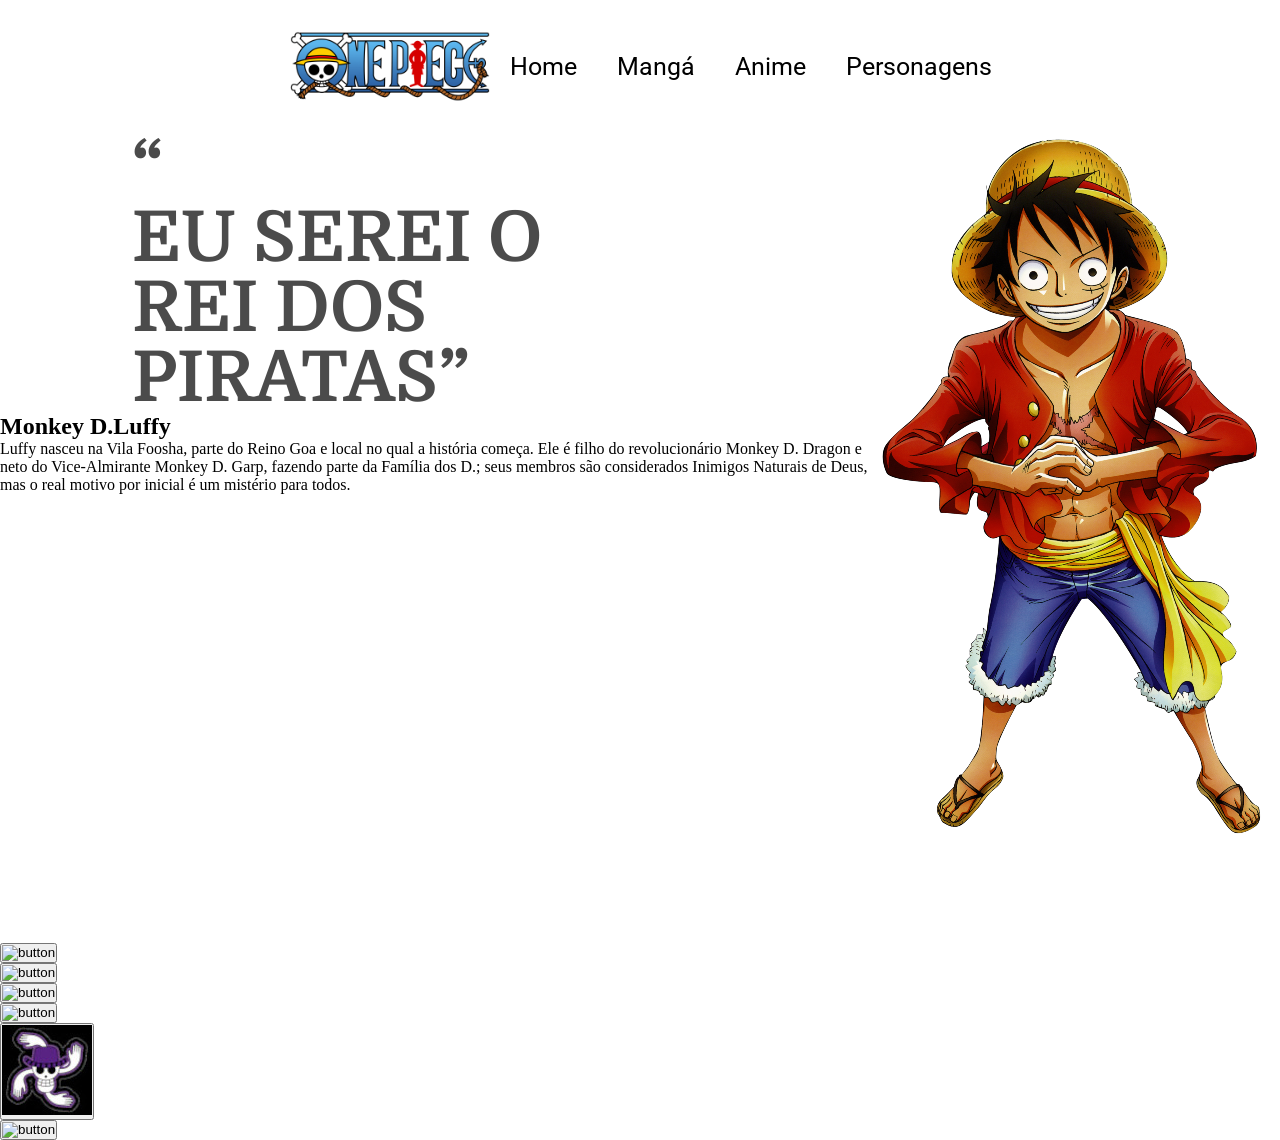
==== assets/index.html @ 09d7733c "background colocado" ====
<!DOCTYPE html>
<html lang="pt-br">
<head>
    <meta charset="UTF-8">
    <meta name="viewport" content="width=device-width, initial-scale=1.0">
    <!--Font Roboto do google-->
    <link rel="preconnect" href="https://fonts.googleapis.com">
    <link rel="preconnect" href="https://fonts.gstatic.com" crossorigin>
    <link href="https://fonts.googleapis.com/css2?family=Roboto:ital,wght@0,100;0,300;0,400;0,500;0,700;0,900;1,100;1,300;1,400;1,500;1,700;1,900&display=swap" rel="stylesheet">
    <!-- End Font Roboto do google-->

    <!--Font Roboto Slab do google-->
    <link rel="preconnect" href="https://fonts.googleapis.com">
    <link rel="preconnect" href="https://fonts.gstatic.com" crossorigin>
    <link href="https://fonts.googleapis.com/css2?family=Roboto+Slab:wght@100..900&display=swap" rel="stylesheet">
    <!--End Font Roboto Slab do google-->

    <!--Font Domine-->
    <link rel="preconnect" href="https://fonts.googleapis.com">
    <link rel="preconnect" href="https://fonts.gstatic.com" crossorigin>
    <link href="https://fonts.googleapis.com/css2?family=Domine:wght@400..700&display=swap" rel="stylesheet">
    <!--End Font Domine-->
    
    <!--Font Lilita One do google-->
    <link rel="preconnect" href="https://fonts.googleapis.com">
    <link rel="preconnect" href="https://fonts.gstatic.com" crossorigin>
    <link href="https://fonts.googleapis.com/css2?family=Lilita+One&display=swap" rel="stylesheet">
    <!--End Font Lilita One do google-->
    <title>One Piece</title>
    <link rel="stylesheet" href="css/style.css">
</head>
<body>
    <div class="website-body">
        <div class="background-video">
            <video src="video-e-audio/One Piece - Luffy Clips For Edits (4k).mp4" autoplay loop muted></video>
        </div>
        <!--Header-->
        <header>
            <img src="img/one-piece-logo.png" class="logo" alt="Logo One Piece">
            <nav>
                <ul>
                    <li><a href="#">Home</a></li>
                    <li><a href="#">Mangá</a></li>
                    <li><a href="#">Anime</a></li>
                    <li><a href="#">Personagens</a></li>
                </ul>
            </nav>
        </header>
        <!--End Header-->
        <!--Main-->
        <main>
            <section>
                <article>
                    <h2 class="text-sonho">“<br>EU SEREI O <br>REI DOS <br>PIRATAS”</h2>
                    <h2><span>Monkey D.</span>Luffy</h2>
                    <p>Luffy nasceu na Vila Foosha, parte do Reino Goa e local no qual a história começa. Ele é filho do revolucionário Monkey D. Dragon e neto do Vice-Almirante Monkey D. Garp, fazendo parte da Família dos D.; seus membros são considerados Inimigos Naturais de Deus, mas o real motivo por inicial é um mistério para todos.</p>
                </article>
                <figcaption>
                    <img src="img/Luffy.png" alt="">
                </figcaption>
            </section>
        </main>
        <!--End Main-->
        <!--Footer-->
        <footer>
            <ul class="botoes">
                <li>
                    <button class="botao"><img src="img/tripulacao-luffy.png" alt="button"></button>
                </li>
                <li>
                    <button class="botao"><img src="img/tripulacao-zoro.png" alt="button"></button>
                </li>
                <li>
                    <button class="botao"><img src="img/tripulacao-sanji.png" alt="button"></button>
                </li>
                <li>
                    <button class="botao"><img src="img/tripulacao-nami.png" alt="button"></button>
                </li>
                <li>
                    <button class="botao"><img src="img/tripulacao-robin.jpg" alt="button"></button>
                </li>
                <li>
                    <button class="botao"><img src="img/tripulacao-chopper.png" alt="button"></button>
                </li>
            </ul>
        </footer>
        <!--End Footer-->
    </div>
</body>
</html>
---- assets/css/style.css ----
@charset "UTF-8";

:root {
    --font-frase:  font-family: "Roboto Slab", serif; 

    --font-nome1: "Domine", serif;
    --font-nome2: "Lilita One", sans-serif;

}

* {
    padding: 0px;
    margin: 0px;
    box-sizing: border-box;
}

body {
    width: 100%;
    min-height: 100vh;
}
/* Video de fundo */
.website-body {
    width: 100%;
    height: 100vh;
    position: relative;
}

.background-video {
    width: 100%;
    height: 100%;
    position: absolute;
    z-index: 0;
}

.background-video video{
    width: 100%;
    height: 100%;
    object-fit: cover;
    object-position: center;
}
/*Fim do Video de fundo */

/* Cabeçalho da pagina */ 
header {
    display: flex;
    flex-flow: row nowrap;
    justify-content: space-between;
    align-items: center;
    margin: 10px auto; 
    width: 700px;
    position: relative;
    z-index: 1;
}

.logo {
    width: 200px;
}

header nav ul {
    display: flex;
    align-items: center;
}

nav ul li {
    list-style: none;
    padding: 20px;
    font-size: 25px;
}

nav ul li a {
    text-decoration: none;
    color: black;
    font-family: "Roboto", sans-serif;
}

nav ul li a:hover {
    color: #808080;
    border-bottom: 1px solid black;
    transition: all 0.5s;
}
/* Fim do Cabeçalho da pagina */ 

/* Começo do main */

main {
    width: 100%;
    height: 90vh;
    position: relative;
    z-index: 1;
}

section {
    display: flex;
    flex-flow: row nowrap;
    justify-content: space-between;
    align-items: flex-start;
}

article .text-sonho {
    font-family: var(--font-nome1);
    font-weight: bold;
    line-height: 70px;
    font-size: 70px;
    padding-left: 15%;
    opacity: 0.7;
}

footer {
    position: relative;
    z-index: 1;
}
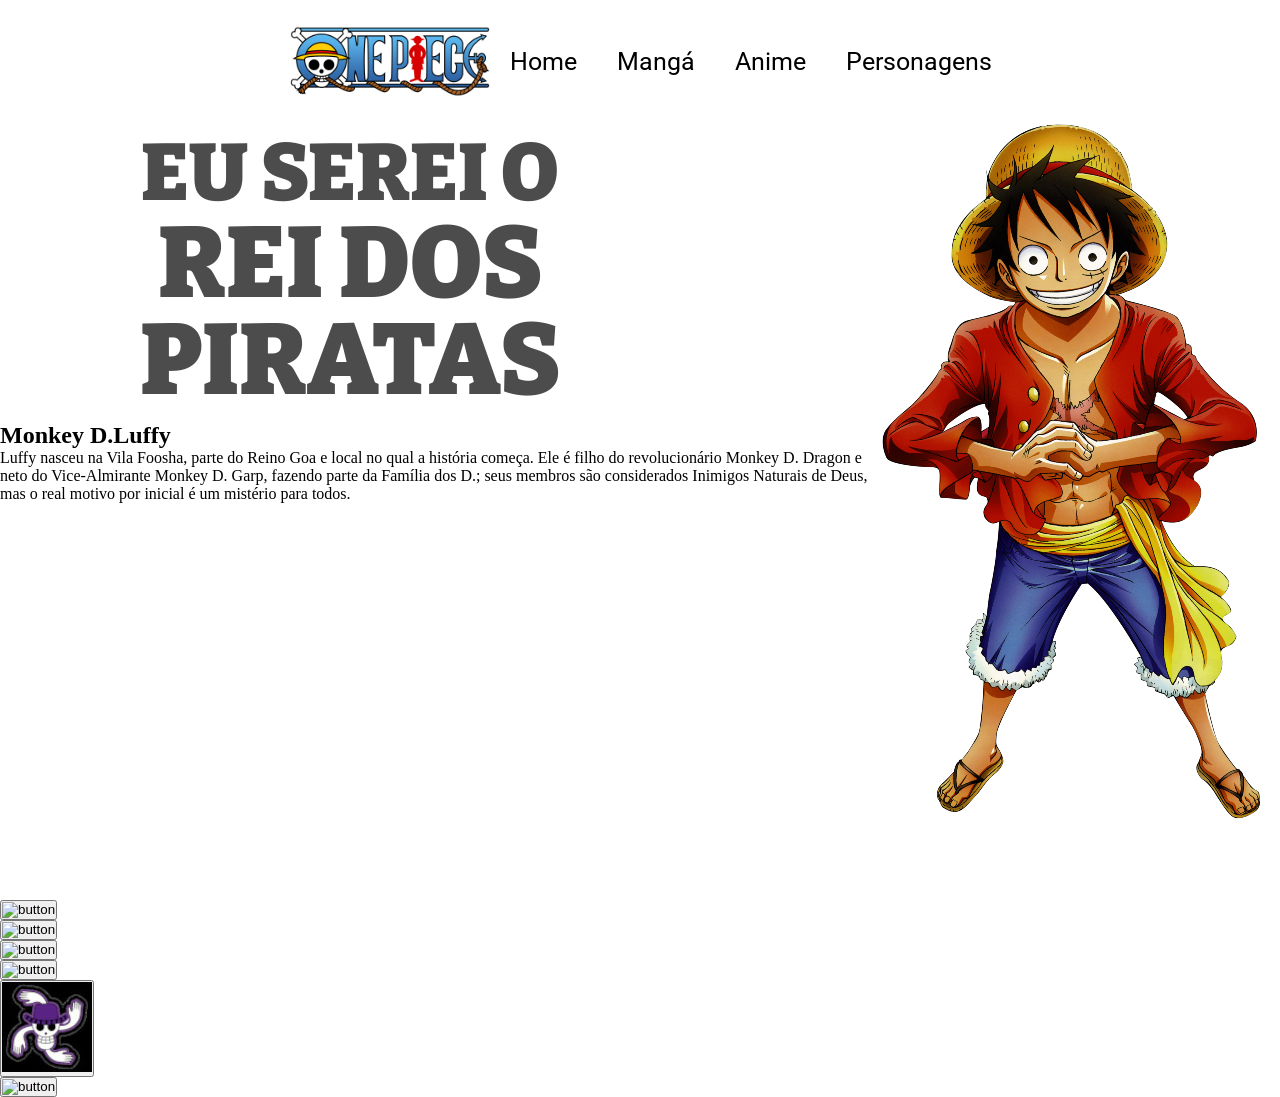
==== commit d555df31: "background e font arrumadas" ====
--- a/assets/index.html
+++ b/assets/index.html
@@ -18,7 +18,7 @@
     <!--Font Domine-->
     <link rel="preconnect" href="https://fonts.googleapis.com">
     <link rel="preconnect" href="https://fonts.gstatic.com" crossorigin>
-    <link href="https://fonts.googleapis.com/css2?family=Domine:wght@400..700&display=swap" rel="stylesheet">
+    <link href="https://fonts.googleapis.com/css2?family=Bitter:ital,wght@0,100..900;1,100..900&display=swap" rel="stylesheet">
     <!--End Font Domine-->
     
     <!--Font Lilita One do google-->
@@ -51,7 +51,7 @@
         <main>
             <section>
                 <article>
-                    <h2 class="text-sonho">“<br>EU SEREI O <br>REI DOS <br>PIRATAS”</h2>
+                    <h2 class="text-sonho">EU SEREI O <span class="estilo-text-sonho">REI DOS PIRATAS</h2>
                     <h2><span>Monkey D.</span>Luffy</h2>
                     <p>Luffy nasceu na Vila Foosha, parte do Reino Goa e local no qual a história começa. Ele é filho do revolucionário Monkey D. Dragon e neto do Vice-Almirante Monkey D. Garp, fazendo parte da Família dos D.; seus membros são considerados Inimigos Naturais de Deus, mas o real motivo por inicial é um mistério para todos.</p>
                 </article>
@@ -61,30 +61,31 @@
             </section>
         </main>
         <!--End Main-->
-        <!--Footer-->
-        <footer>
-            <ul class="botoes">
-                <li>
-                    <button class="botao"><img src="img/tripulacao-luffy.png" alt="button"></button>
-                </li>
-                <li>
-                    <button class="botao"><img src="img/tripulacao-zoro.png" alt="button"></button>
-                </li>
-                <li>
-                    <button class="botao"><img src="img/tripulacao-sanji.png" alt="button"></button>
-                </li>
-                <li>
-                    <button class="botao"><img src="img/tripulacao-nami.png" alt="button"></button>
-                </li>
-                <li>
-                    <button class="botao"><img src="img/tripulacao-robin.jpg" alt="button"></button>
-                </li>
-                <li>
-                    <button class="botao"><img src="img/tripulacao-chopper.png" alt="button"></button>
-                </li>
-            </ul>
-        </footer>
-        <!--End Footer-->
     </div>
+
+       <!--Footer-->
+       <footer>
+        <ul class="botoes">
+            <li>
+                <button class="botao"><img src="img/tripulacao-luffy.png" alt="button"></button>
+            </li>
+            <li>
+                <button class="botao"><img src="img/tripulacao-zoro.png" alt="button"></button>
+            </li>
+            <li>
+                <button class="botao"><img src="img/tripulacao-sanji.png" alt="button"></button>
+            </li>
+            <li>
+                <button class="botao"><img src="img/tripulacao-nami.png" alt="button"></button>
+            </li>
+            <li>
+                <button class="botao"><img src="img/tripulacao-robin.jpg" alt="button"></button>
+            </li>
+            <li>
+                <button class="botao"><img src="img/tripulacao-chopper.png" alt="button"></button>
+            </li>
+        </ul>
+    </footer>
+    <!--End Footer-->
 </body>
 </html>
--- a/assets/css/style.css
+++ b/assets/css/style.css
@@ -3,7 +3,7 @@
 :root {
     --font-frase:  font-family: "Roboto Slab", serif; 
 
-    --font-nome1: "Domine", serif;
+    --font-nome1: "Bitter", serif;
     --font-nome2: "Lilita One", sans-serif;
 
 }
@@ -28,8 +28,10 @@
 .background-video {
     width: 100%;
     height: 100%;
-    position: absolute;
+    position: fixed;
     z-index: 0;
+    background: url('/assets/img/personagem-monkey-d-luffy.png') no-repeat center center;
+    background-size: cover;
 }
 
 .background-video video{
@@ -46,7 +48,8 @@
     flex-flow: row nowrap;
     justify-content: space-between;
     align-items: center;
-    margin: 10px auto; 
+    padding-top: 5px;
+    margin: 0px auto; 
     width: 700px;
     position: relative;
     z-index: 1;
@@ -84,7 +87,7 @@
 
 main {
     width: 100%;
-    height: 90vh;
+    height: 100%;
     position: relative;
     z-index: 1;
 }
@@ -97,12 +100,21 @@
 }
 
 article .text-sonho {
+    width: 500px;
+    position: relative;
+    left: 100px;
+
+    padding: 10px;
     font-family: var(--font-nome1);
-    font-weight: bold;
-    line-height: 70px;
-    font-size: 70px;
-    padding-left: 15%;
-    opacity: 0.7;
+    font-weight: 900;
+    line-height: 90px;
+    font-size: 80px;
+    text-align: center;
+   opacity: 0.7;
+}
+
+.estilo-text-sonho {
+    font-size: 100px;
 }
 
 footer {
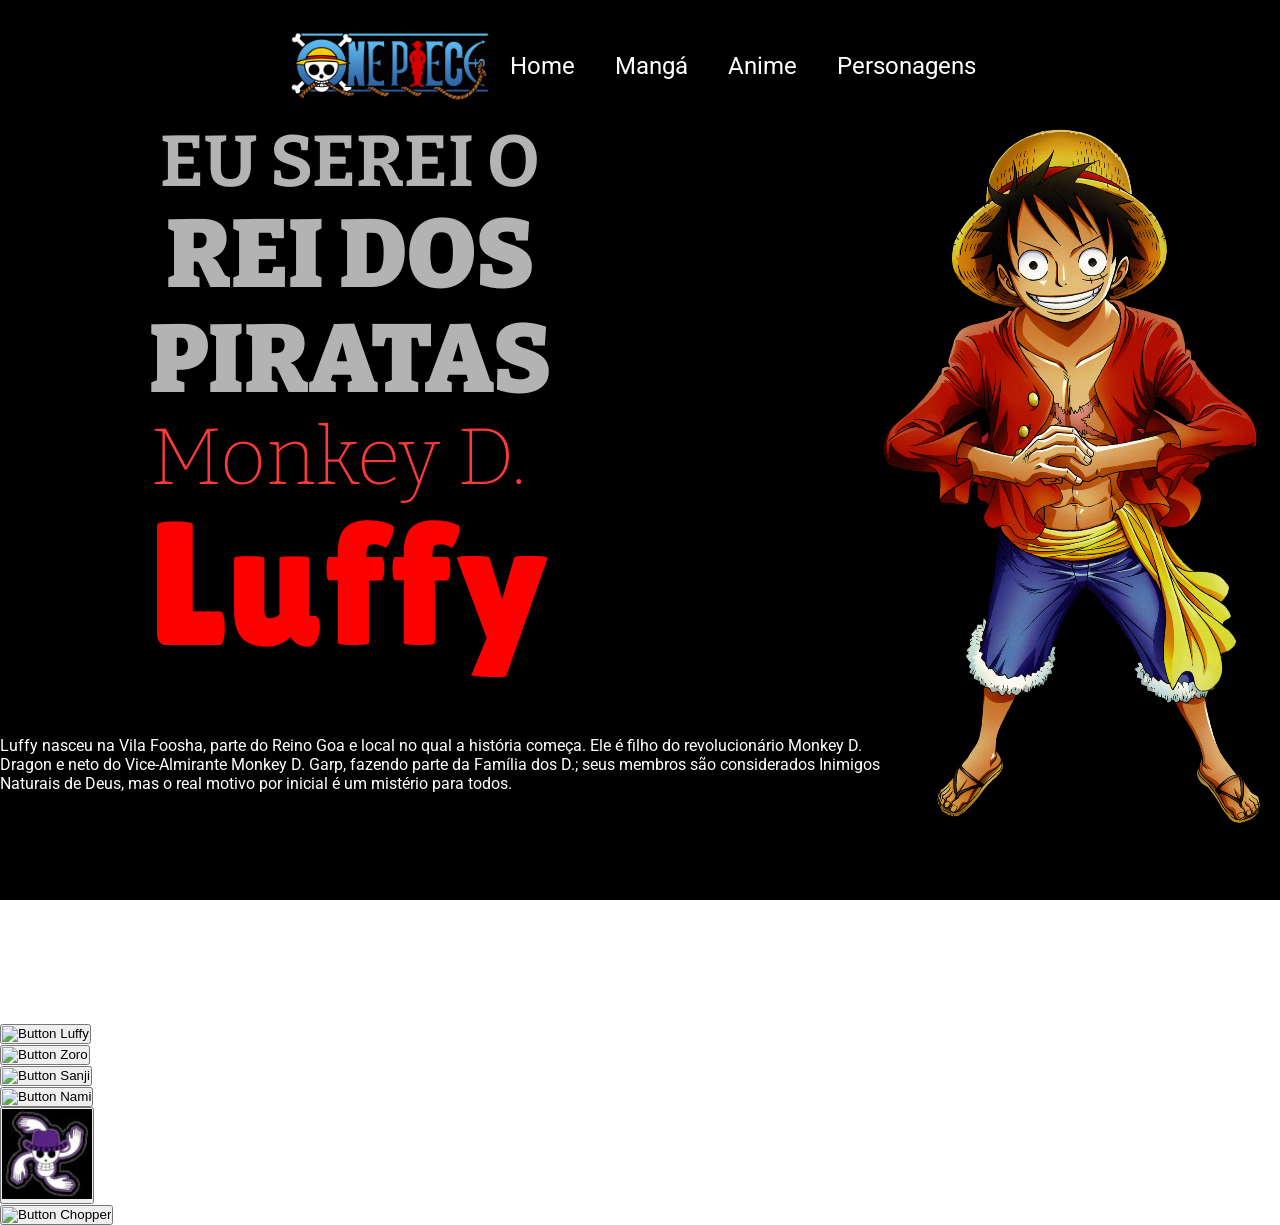
==== commit 7565a12c: "background trocado e letras terminadas" ====
--- a/assets/index.html
+++ b/assets/index.html
@@ -3,38 +3,22 @@
 <head>
     <meta charset="UTF-8">
     <meta name="viewport" content="width=device-width, initial-scale=1.0">
-    <!--Font Roboto do google-->
+    <title>One Piece</title>
+    
+    <!-- Fontes do Google em uma única chamada -->
     <link rel="preconnect" href="https://fonts.googleapis.com">
     <link rel="preconnect" href="https://fonts.gstatic.com" crossorigin>
-    <link href="https://fonts.googleapis.com/css2?family=Roboto:ital,wght@0,100;0,300;0,400;0,500;0,700;0,900;1,100;1,300;1,400;1,500;1,700;1,900&display=swap" rel="stylesheet">
-    <!-- End Font Roboto do google-->
-
-    <!--Font Roboto Slab do google-->
-    <link rel="preconnect" href="https://fonts.googleapis.com">
-    <link rel="preconnect" href="https://fonts.gstatic.com" crossorigin>
-    <link href="https://fonts.googleapis.com/css2?family=Roboto+Slab:wght@100..900&display=swap" rel="stylesheet">
-    <!--End Font Roboto Slab do google-->
-
-    <!--Font Domine-->
-    <link rel="preconnect" href="https://fonts.googleapis.com">
-    <link rel="preconnect" href="https://fonts.gstatic.com" crossorigin>
-    <link href="https://fonts.googleapis.com/css2?family=Bitter:ital,wght@0,100..900;1,100..900&display=swap" rel="stylesheet">
-    <!--End Font Domine-->
+    <link href="https://fonts.googleapis.com/css2?family=Roboto:wght@100;300;400;500;700;900&family=Roboto+Slab:wght@100;200;300;400;500;600;700;800;900&family=Bitter:wght@100;200;300;400;500;600;700;800;900&family=Lilita+One&display=swap" rel="stylesheet">
     
-    <!--Font Lilita One do google-->
-    <link rel="preconnect" href="https://fonts.googleapis.com">
-    <link rel="preconnect" href="https://fonts.gstatic.com" crossorigin>
-    <link href="https://fonts.googleapis.com/css2?family=Lilita+One&display=swap" rel="stylesheet">
-    <!--End Font Lilita One do google-->
-    <title>One Piece</title>
     <link rel="stylesheet" href="css/style.css">
 </head>
 <body>
     <div class="website-body">
         <div class="background-video">
-            <video src="video-e-audio/One Piece - Luffy Clips For Edits (4k).mp4" autoplay loop muted></video>
+            <video src="video-e-audio/luffy-background.webm" autoplay loop muted></video>
         </div>
-        <!--Header-->
+        
+        <!-- Header -->
         <header>
             <img src="img/one-piece-logo.png" class="logo" alt="Logo One Piece">
             <nav>
@@ -46,46 +30,48 @@
                 </ul>
             </nav>
         </header>
-        <!--End Header-->
-        <!--Main-->
+        <!-- End Header -->
+        
+        <!-- Main -->
         <main>
             <section>
                 <article>
-                    <h2 class="text-sonho">EU SEREI O <span class="estilo-text-sonho">REI DOS PIRATAS</h2>
-                    <h2><span>Monkey D.</span>Luffy</h2>
+                    <h2 class="text-sonho">EU SEREI O <span class="estilo-text-sonho">REI DOS PIRATAS</span></h2>
+                    <p class="nome">Monkey D.</p>
+                    <p class="nome-luffy">Luffy</p>
                     <p>Luffy nasceu na Vila Foosha, parte do Reino Goa e local no qual a história começa. Ele é filho do revolucionário Monkey D. Dragon e neto do Vice-Almirante Monkey D. Garp, fazendo parte da Família dos D.; seus membros são considerados Inimigos Naturais de Deus, mas o real motivo por inicial é um mistério para todos.</p>
                 </article>
-                <figcaption>
-                    <img src="img/Luffy.png" alt="">
-                </figcaption>
+                <figure>
+                    <img src="img/Luffy.png" alt="Imagem de Monkey D. Luffy">
+                </figure>
             </section>
         </main>
-        <!--End Main-->
+        <!-- End Main -->
+
+        <!-- Footer -->
+        <footer>
+            <ul class="botoes">
+                <li>
+                    <button class="botao"><img src="img/tripulacao-luffy.png" alt="Button Luffy"></button>
+                </li>
+                <li>
+                    <button class="botao"><img src="img/tripulacao-zoro.png" alt="Button Zoro"></button>
+                </li>
+                <li>
+                    <button class="botao"><img src="img/tripulacao-sanji.png" alt="Button Sanji"></button>
+                </li>
+                <li>
+                    <button class="botao"><img src="img/tripulacao-nami.png" alt="Button Nami"></button>
+                </li>
+                <li>
+                    <button class="botao"><img src="img/tripulacao-robin.jpg" alt="Button Robin"></button>
+                </li>
+                <li>
+                    <button class="botao"><img src="img/tripulacao-chopper.png" alt="Button Chopper"></button>
+                </li>
+            </ul>
+        </footer>
+        <!-- End Footer -->
     </div>
-
-       <!--Footer-->
-       <footer>
-        <ul class="botoes">
-            <li>
-                <button class="botao"><img src="img/tripulacao-luffy.png" alt="button"></button>
-            </li>
-            <li>
-                <button class="botao"><img src="img/tripulacao-zoro.png" alt="button"></button>
-            </li>
-            <li>
-                <button class="botao"><img src="img/tripulacao-sanji.png" alt="button"></button>
-            </li>
-            <li>
-                <button class="botao"><img src="img/tripulacao-nami.png" alt="button"></button>
-            </li>
-            <li>
-                <button class="botao"><img src="img/tripulacao-robin.jpg" alt="button"></button>
-            </li>
-            <li>
-                <button class="botao"><img src="img/tripulacao-chopper.png" alt="button"></button>
-            </li>
-        </ul>
-    </footer>
-    <!--End Footer-->
 </body>
-</html>+</html>
--- a/assets/css/style.css
+++ b/assets/css/style.css
@@ -1,28 +1,33 @@
 @charset "UTF-8";
 
 :root {
-    --font-frase:  font-family: "Roboto Slab", serif; 
-
+    --font-frase: "Roboto Slab", serif;
     --font-nome1: "Bitter", serif;
     --font-nome2: "Lilita One", sans-serif;
-
+    --color-primary: #ff3939;
+    --color-secondary: #fd0000;
+    --transition-speed: 0.5s;
 }
 
 * {
-    padding: 0px;
-    margin: 0px;
+    padding: 0;
+    margin: 0;
     box-sizing: border-box;
 }
 
 body {
     width: 100%;
     min-height: 100vh;
+    font-family: "Roboto", sans-serif;
 }
+
 /* Video de fundo */
 .website-body {
     width: 100%;
     height: 100vh;
     position: relative;
+    background: linear-gradient(rgba(0, 0, 0, 0.6), rgba(0, 0, 0, 0.6)); /* Gradiente escuro */
+    color: white; /* Texto branco para contraste */
 }
 
 .background-video {
@@ -30,27 +35,24 @@
     height: 100%;
     position: fixed;
     z-index: 0;
-    background: url('/assets/img/personagem-monkey-d-luffy.png') no-repeat center center;
-    background-size: cover;
+    background-color: #000; /* Fallback se o vídeo não carregar */
 }
 
-.background-video video{
+.background-video video {
     width: 100%;
     height: 100%;
     object-fit: cover;
-    object-position: center;
+    object-position: center;  
 }
-/*Fim do Video de fundo */
 
-/* Cabeçalho da pagina */ 
+/* Cabeçalho da página */
 header {
     display: flex;
-    flex-flow: row nowrap;
     justify-content: space-between;
     align-items: center;
-    padding-top: 5px;
-    margin: 0px auto; 
-    width: 700px;
+    padding-top: 10px;
+    margin: 0 auto;
+    max-width: 700px;
     position: relative;
     z-index: 1;
 }
@@ -67,57 +69,75 @@
 nav ul li {
     list-style: none;
     padding: 20px;
-    font-size: 25px;
+    font-size: 1.5rem;
 }
 
 nav ul li a {
     text-decoration: none;
-    color: black;
+    color: white;
     font-family: "Roboto", sans-serif;
+    transition: color var(--transition-speed), border-bottom var(--transition-speed);
 }
 
 nav ul li a:hover {
-    color: #808080;
+    color: black;
     border-bottom: 1px solid black;
-    transition: all 0.5s;
 }
-/* Fim do Cabeçalho da pagina */ 
 
-/* Começo do main */
-
+/* Main Section */
 main {
     width: 100%;
     height: 100%;
     position: relative;
     z-index: 1;
+    display: flex;
+    justify-content: center;
 }
 
 section {
     display: flex;
-    flex-flow: row nowrap;
+    flex-direction: row;
     justify-content: space-between;
     align-items: flex-start;
 }
 
+/* Estilos dos textos */
 article .text-sonho {
-    width: 500px;
-    position: relative;
-    left: 100px;
-
-    padding: 10px;
+    max-width: 500px;
+    margin-left: 100px;
     font-family: var(--font-nome1);
-    font-weight: 900;
-    line-height: 90px;
-    font-size: 80px;
+    font-weight: 700;
+    line-height: 1.1;
+    font-size: 4.5rem;
     text-align: center;
-   opacity: 0.7;
+    opacity: 0.7;
 }
 
 .estilo-text-sonho {
-    font-size: 100px;
+    font-size: 6rem;
+    font-weight: 900;
 }
 
+article .nome, .nome-luffy {
+    max-width: 400px;
+    margin-left: 150px;
+    font-family: var(--font-nome1);
+    font-size: 5rem;
+    font-weight: 200;
+    line-height: 0.6em;
+    padding-top: 20px;
+    color: var(--color-primary);
+}
+
+.nome-luffy {
+    font-family: var(--font-nome2);
+    padding: 50px 0 100px;
+    font-size: 11rem;
+    color: var(--color-secondary);
+}
+
+/* Footer */
 footer {
     position: relative;
-    z-index: 1;
-}+    z-index: 1
+}
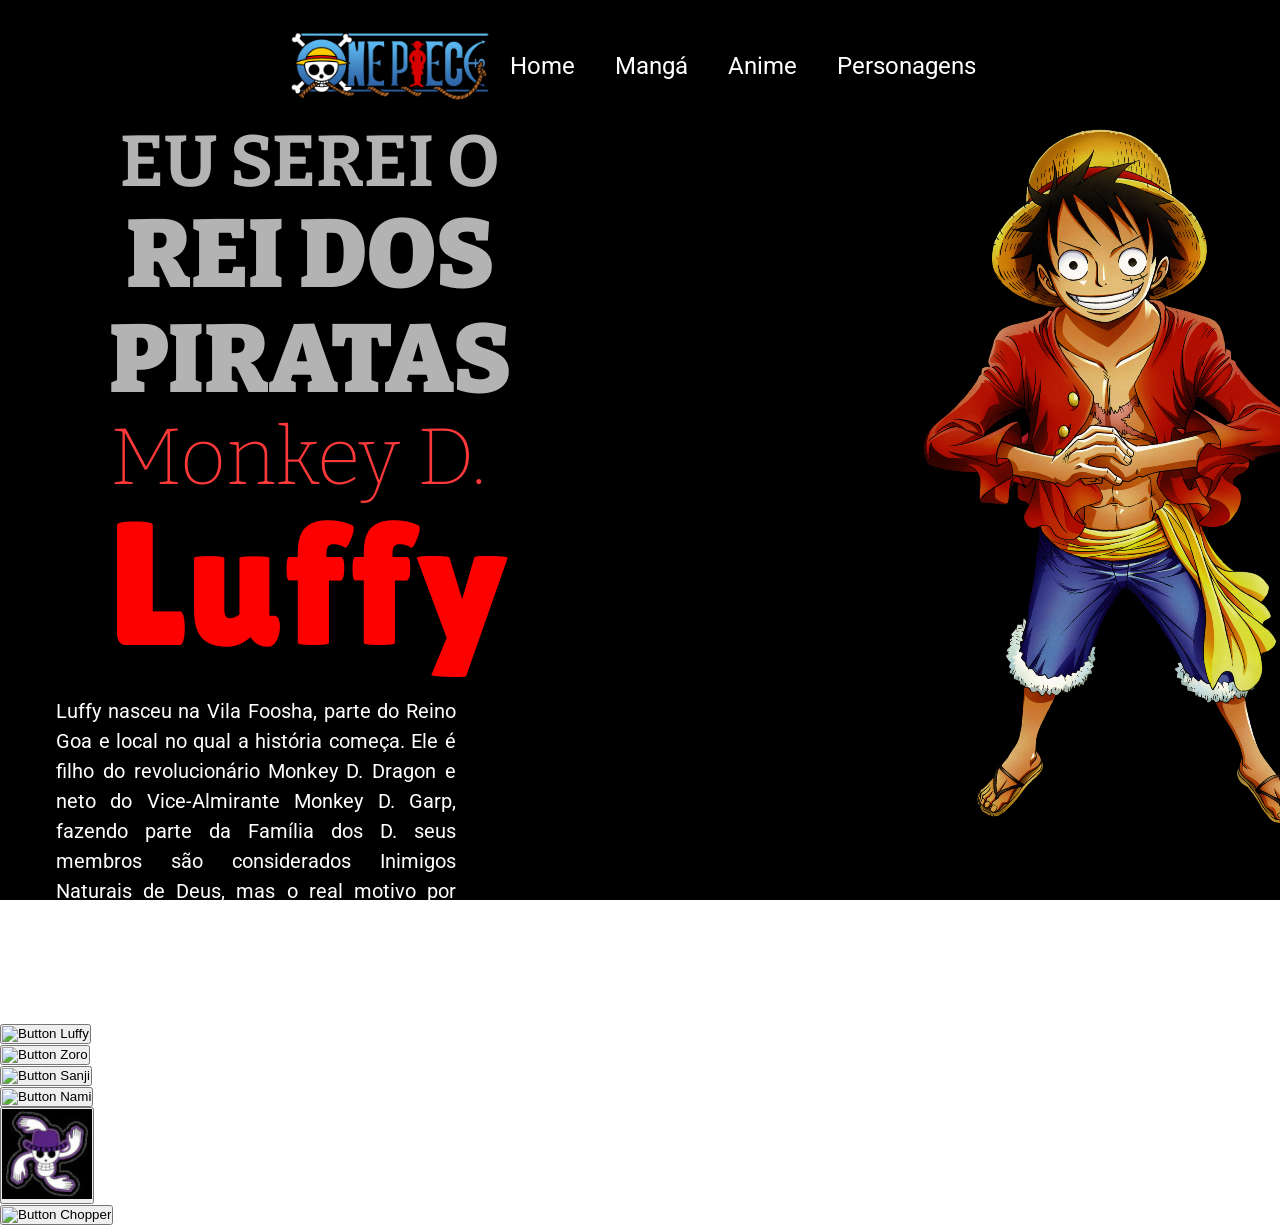
==== commit 8ec976b1: "projeto quase pronto" ====
--- a/assets/index.html
+++ b/assets/index.html
@@ -39,7 +39,7 @@
                     <h2 class="text-sonho">EU SEREI O <span class="estilo-text-sonho">REI DOS PIRATAS</span></h2>
                     <p class="nome">Monkey D.</p>
                     <p class="nome-luffy">Luffy</p>
-                    <p>Luffy nasceu na Vila Foosha, parte do Reino Goa e local no qual a história começa. Ele é filho do revolucionário Monkey D. Dragon e neto do Vice-Almirante Monkey D. Garp, fazendo parte da Família dos D.; seus membros são considerados Inimigos Naturais de Deus, mas o real motivo por inicial é um mistério para todos.</p>
+                    <p class="info">Luffy nasceu na Vila Foosha, parte do Reino Goa e local no qual a história começa. Ele é filho do revolucionário Monkey D. Dragon e neto do Vice-Almirante Monkey D. Garp, fazendo parte da Família dos D. seus membros são considerados Inimigos Naturais de Deus, mas o real motivo por inicial é um mistério para todos.</p>
                 </article>
                 <figure>
                     <img src="img/Luffy.png" alt="Imagem de Monkey D. Luffy">
--- a/assets/css/style.css
+++ b/assets/css/style.css
@@ -26,8 +26,9 @@
     width: 100%;
     height: 100vh;
     position: relative;
-    background: linear-gradient(rgba(0, 0, 0, 0.6), rgba(0, 0, 0, 0.6)); /* Gradiente escuro */
+    background: linear-gradient(to right, black); /* Gradiente escuro */
     color: white; /* Texto branco para contraste */
+    z-index: 2;
 }
 
 .background-video {
@@ -101,6 +102,14 @@
     align-items: flex-start;
 }
 
+article {
+    width: 75vw;
+    display: flex;
+    flex-flow: column nowrap;
+    justify-content: center;
+    align-items: flex-start;
+}
+
 /* Estilos dos textos */
 article .text-sonho {
     max-width: 500px;
@@ -131,9 +140,17 @@
 
 .nome-luffy {
     font-family: var(--font-nome2);
-    padding: 50px 0 100px;
+    padding: 50px 0 60px;
     font-size: 11rem;
     color: var(--color-secondary);
+}
+
+.info {
+    width: 400px;
+    margin-left: 10%;
+    font-size: 20px;
+    line-height: 30px;
+    text-align: justify;
 }
 
 /* Footer */
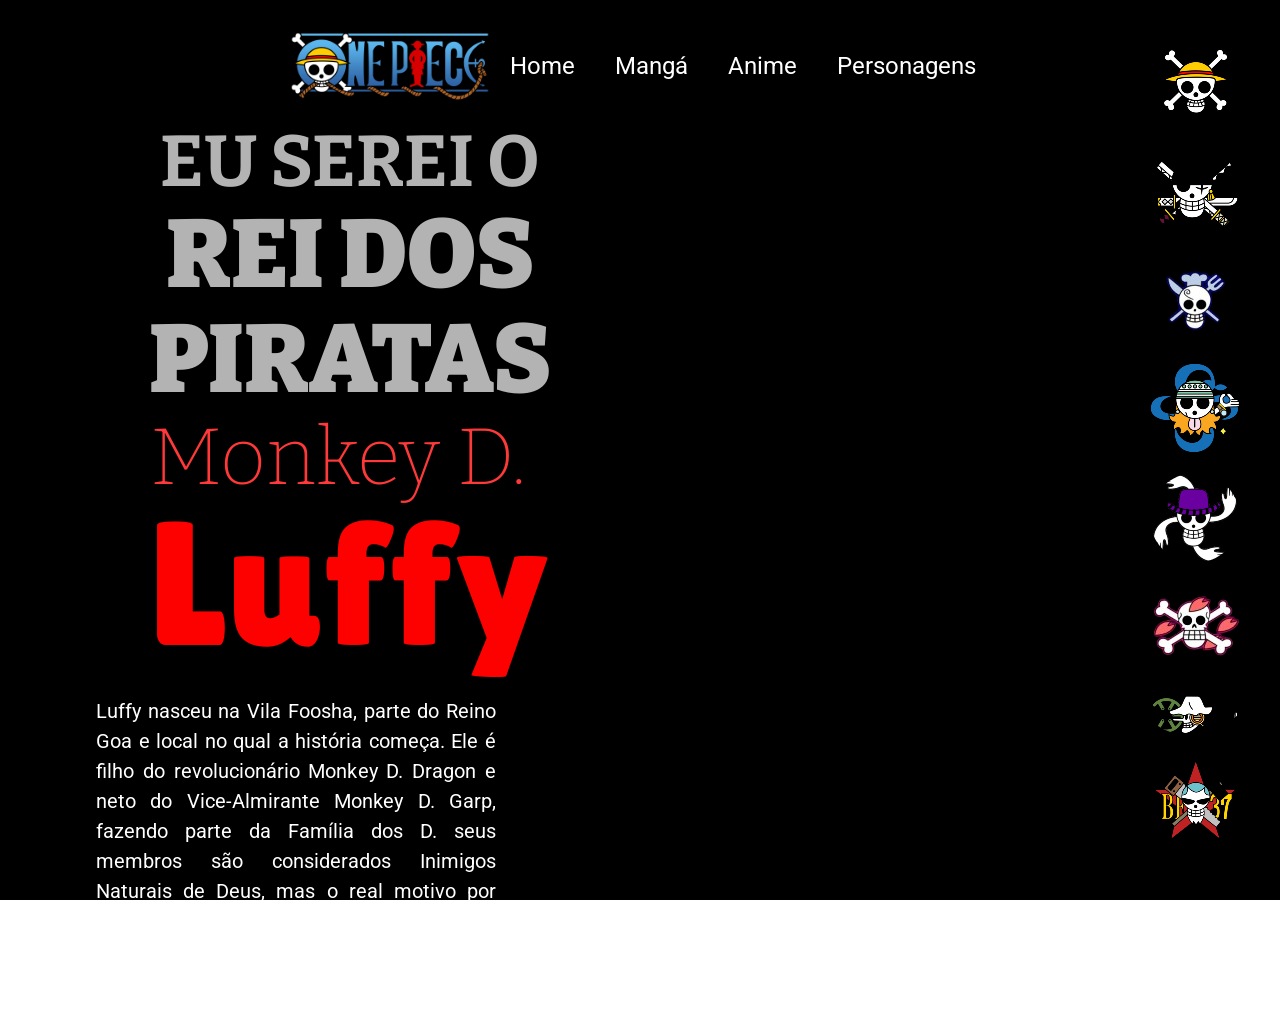
==== commit 09cc2a40: "botoes colocados no lugar, partindo para javascript" ====
--- a/assets/index.html
+++ b/assets/index.html
@@ -41,9 +41,6 @@
                     <p class="nome-luffy">Luffy</p>
                     <p class="info">Luffy nasceu na Vila Foosha, parte do Reino Goa e local no qual a história começa. Ele é filho do revolucionário Monkey D. Dragon e neto do Vice-Almirante Monkey D. Garp, fazendo parte da Família dos D. seus membros são considerados Inimigos Naturais de Deus, mas o real motivo por inicial é um mistério para todos.</p>
                 </article>
-                <figure>
-                    <img src="img/Luffy.png" alt="Imagem de Monkey D. Luffy">
-                </figure>
             </section>
         </main>
         <!-- End Main -->
@@ -55,19 +52,25 @@
                     <button class="botao"><img src="img/tripulacao-luffy.png" alt="Button Luffy"></button>
                 </li>
                 <li>
-                    <button class="botao"><img src="img/tripulacao-zoro.png" alt="Button Zoro"></button>
+                    <button class="botao"><img src="img/tripulacao-zorro.png" alt="Button Zoro"></button>
                 </li>
                 <li>
-                    <button class="botao"><img src="img/tripulacao-sanji.png" alt="Button Sanji"></button>
+                    <button class="botao"><img src="img/tripulacao-sanji-.png" alt="Button Sanji"></button>
                 </li>
                 <li>
                     <button class="botao"><img src="img/tripulacao-nami.png" alt="Button Nami"></button>
                 </li>
                 <li>
-                    <button class="botao"><img src="img/tripulacao-robin.jpg" alt="Button Robin"></button>
+                    <button class="botao"><img src="img/tripulacao-robin.png" alt="Button Robin"></button>
                 </li>
                 <li>
-                    <button class="botao"><img src="img/tripulacao-chopper.png" alt="Button Chopper"></button>
+                    <button class="botao"><img src="img/tripulacao-chopper-.png" alt="Button Chopper"></button>
+                </li>
+                <li>
+                    <button class="botao"><img src="img/tripulacao-usopp.png" alt="Button Usopp"></button>
+                </li>
+                <li>
+                    <button class="botao"><img src="img/tripulacao-frank.png" alt="Button Frank"></button>
                 </li>
             </ul>
         </footer>
--- a/assets/css/style.css
+++ b/assets/css/style.css
@@ -19,6 +19,7 @@
     width: 100%;
     min-height: 100vh;
     font-family: "Roboto", sans-serif;
+    overflow-y: hidden;
 }
 
 /* Video de fundo */
@@ -49,7 +50,6 @@
 /* Cabeçalho da página */
 header {
     display: flex;
-    justify-content: space-between;
     align-items: center;
     padding-top: 10px;
     margin: 0 auto;
@@ -91,15 +91,6 @@
     height: 100%;
     position: relative;
     z-index: 1;
-    display: flex;
-    justify-content: center;
-}
-
-section {
-    display: flex;
-    flex-direction: row;
-    justify-content: space-between;
-    align-items: flex-start;
 }
 
 article {
@@ -155,6 +146,40 @@
 
 /* Footer */
 footer {
+    height: 0px;
+    background-color: #000;
+    display: flex;
+    justify-content: flex-end;
+    align-items: center;
     position: relative;
     z-index: 1
 }
+
+footer ul li {
+    list-style: none;
+}
+
+footer .botoes {
+   position: relative;
+   bottom: 580px;
+   margin-right: 40px; 
+}
+
+button img {
+    display: flex;
+    border-radius: 50%;
+    align-items: center;
+}
+
+.botao {
+    background: none;
+    border: none;
+    margin: 10px 0px;
+    border-radius: 50%;
+    cursor: pointer;
+}
+
+.botao:hover {
+    transition: 0.7s ease;
+    transform: translateY(-20%)
+}
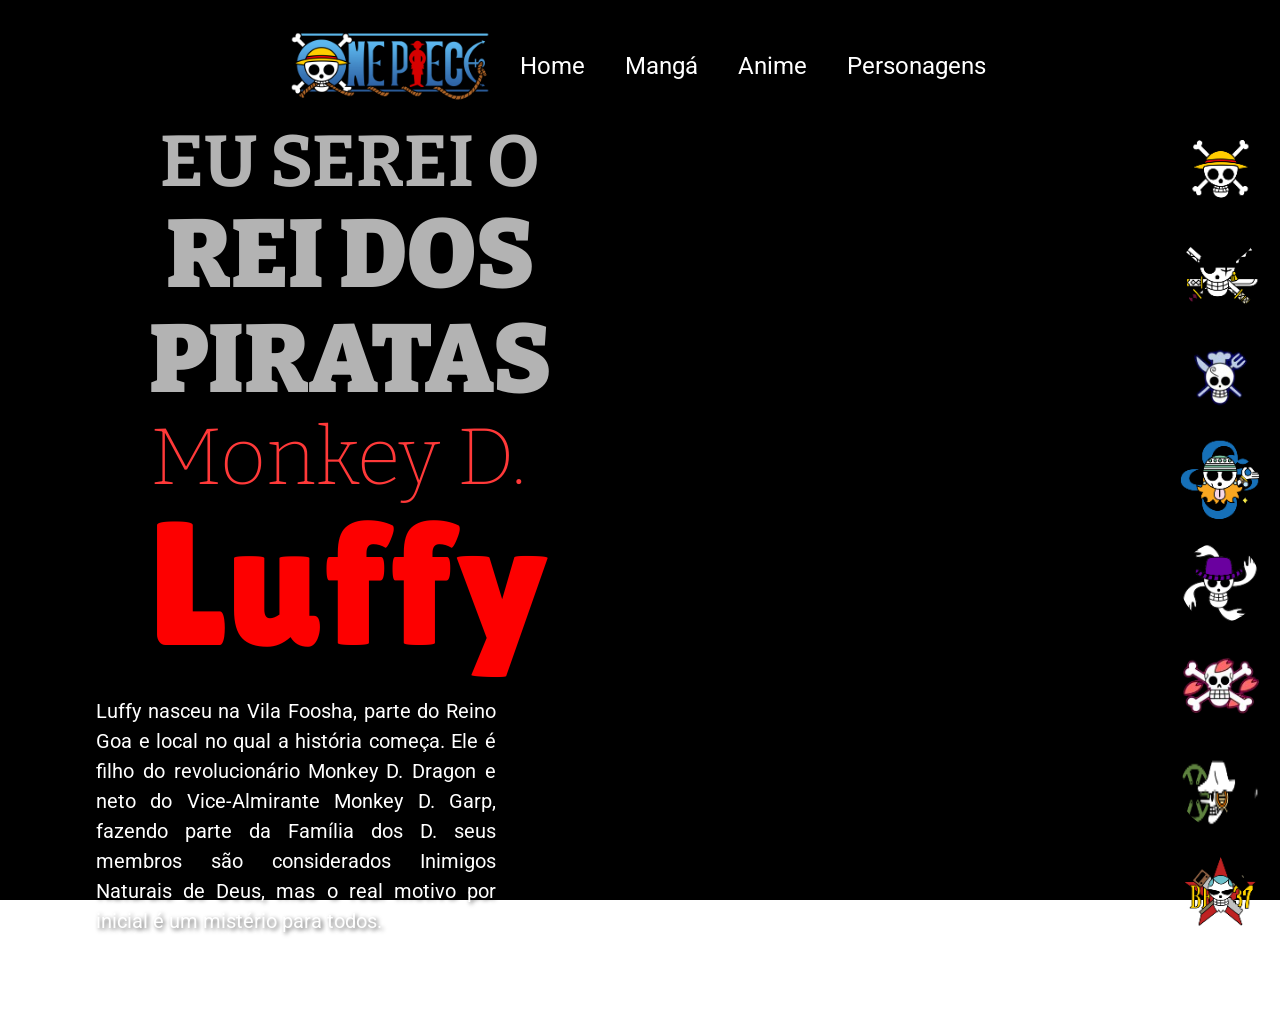
==== commit 869e377f: "Responsivo de mobile arrumado" ====
--- a/assets/index.html
+++ b/assets/index.html
@@ -11,16 +11,29 @@
     <link href="https://fonts.googleapis.com/css2?family=Roboto:wght@100;300;400;500;700;900&family=Roboto+Slab:wght@100;200;300;400;500;600;700;800;900&family=Bitter:wght@100;200;300;400;500;600;700;800;900&family=Lilita+One&display=swap" rel="stylesheet">
     
     <link rel="stylesheet" href="css/style.css">
+    <link rel="stylesheet" href="css/responsivo.css">
 </head>
 <body>
+    <!-- Video de fundo -->
     <div class="website-body">
         <div class="background-video">
-            <video src="video-e-audio/luffy-background.webm" autoplay loop muted></video>
+            <video autoplay loop muted>
+                <source src="video-e-audio/luffy-background.webm" type="video/webm">
+                <source src="video-e-audio/luffy-background.mp4" type="video/mp4">
+                Seu navegador não suporta vídeo em HTML5.
+                <div class="video-overlay"></div> Overlay de cor
+            </video>
+            
         </div>
+        <!-- Fim Video de fundo -->
         
         <!-- Header -->
         <header>
+            <!-- Logo One piece -->
             <img src="img/one-piece-logo.png" class="logo" alt="Logo One Piece">
+            <!-- End Logo One piece -->
+
+            <!-- Menu de navegação -->
             <nav>
                 <ul>
                     <li><a href="#">Home</a></li>
@@ -29,19 +42,24 @@
                     <li><a href="#">Personagens</a></li>
                 </ul>
             </nav>
+            <!-- End Menu de navegação -->
         </header>
         <!-- End Header -->
         
         <!-- Main -->
         <main>
+            <!-- Organização na tela das informações -->
             <section>
+                <!-- Informações personagem -->
                 <article>
                     <h2 class="text-sonho">EU SEREI O <span class="estilo-text-sonho">REI DOS PIRATAS</span></h2>
-                    <p class="nome">Monkey D.</p>
-                    <p class="nome-luffy">Luffy</p>
+                    <p class="segundo-nome-personagem">Monkey D.</p>
+                    <p class="primeiro-nome-personagem">Luffy</p>
                     <p class="info">Luffy nasceu na Vila Foosha, parte do Reino Goa e local no qual a história começa. Ele é filho do revolucionário Monkey D. Dragon e neto do Vice-Almirante Monkey D. Garp, fazendo parte da Família dos D. seus membros são considerados Inimigos Naturais de Deus, mas o real motivo por inicial é um mistério para todos.</p>
                 </article>
+                 <!-- Endd informações personagem -->
             </section>
+            <!-- End Organização na tela das informações -->
         </main>
         <!-- End Main -->
 
@@ -73,6 +91,7 @@
                     <button class="botao"><img src="img/tripulacao-frank.png" alt="Button Frank"></button>
                 </li>
             </ul>
+            <a href=""></a>
         </footer>
         <!-- End Footer -->
     </div>
--- a/assets/css/style.css
+++ b/assets/css/style.css
@@ -19,7 +19,7 @@
     width: 100%;
     min-height: 100vh;
     font-family: "Roboto", sans-serif;
-    overflow-y: hidden;
+    overflow-y: auto;
 }
 
 /* Video de fundo */
@@ -27,7 +27,6 @@
     width: 100%;
     height: 100vh;
     position: relative;
-    background: linear-gradient(to right, black); /* Gradiente escuro */
     color: white; /* Texto branco para contraste */
     z-index: 2;
 }
@@ -60,6 +59,7 @@
 
 .logo {
     width: 200px;
+    margin-right: 10px;
 }
 
 header nav ul {
@@ -87,8 +87,6 @@
 
 /* Main Section */
 main {
-    width: 100%;
-    height: 100%;
     position: relative;
     z-index: 1;
 }
@@ -118,7 +116,7 @@
     font-weight: 900;
 }
 
-article .nome, .nome-luffy {
+article .segundo-nome-personagem, .primeiro-nome-personagem {
     max-width: 400px;
     margin-left: 150px;
     font-family: var(--font-nome1);
@@ -129,7 +127,7 @@
     color: var(--color-primary);
 }
 
-.nome-luffy {
+.primeiro-nome-personagem  {
     font-family: var(--font-nome2);
     padding: 50px 0 60px;
     font-size: 11rem;
@@ -144,31 +142,46 @@
     text-align: justify;
 }
 
+/* Adicionar sombra ao texto */
+.text-sonho,
+.segundo-nome-personagem,
+.primeiro-nome-personagem,
+.info, nav ul li a {
+    text-shadow: 2px 2px 4px rgba(0, 0, 0, 0.63); /* Sombra preta levemente transparente */
+}
+
+/* Fim Estilos dos textos */
+
 /* Footer */
 footer {
-    height: 0px;
-    background-color: #000;
+    max-height: 100px;
     display: flex;
     justify-content: flex-end;
     align-items: center;
     position: relative;
-    z-index: 1
-}
+    z-index: 1;
+}
+
 
 footer ul li {
     list-style: none;
 }
 
 footer .botoes {
-   position: relative;
-   bottom: 580px;
-   margin-right: 40px; 
+    position: relative;
+    top: 100%;
+    left: 0%;
+    transform: translate(-25%, -55%);
+    display: flex;
+    flex-flow: column nowrap;
+    justify-content: center;
+    align-items: center;
 }
 
 button img {
-    display: flex;
+    width: 80px;
+    height: 80px;
     border-radius: 50%;
-    align-items: center;
 }
 
 .botao {
@@ -180,6 +193,9 @@
 }
 
 .botao:hover {
-    transition: 0.7s ease;
-    transform: translateY(-20%)
-}+    transition: 0.5s ease-in-out;
+    transform: translateY(-10%);
+    filter: brightness(1.2);
+}
+
+/* Fim Footer */
--- a/assets/css/responsivo.css
+++ b/assets/css/responsivo.css
@@ -0,0 +1,165 @@
+@media screen and (max-width: 320px) {
+    
+    body {
+        display: flex;
+        flex-direction: column;
+        justify-content: center;
+        align-items: center;
+        max-width: 100vw;
+        max-height: 100vh;
+        overflow: auto;
+        margin: 0;
+    }
+
+    .website-body {
+        max-width: 100%;
+        max-height: 100vh;
+        position: relative;
+        color: white; /* Texto branco para contraste */
+        z-index: 2;
+    }
+    
+    .background-video {
+        max-width: 100%;
+        max-height: 100%;
+        position: fixed;
+        z-index: 0;
+        background-color: #000; /* Fallback se o vídeo não carregar */
+    }
+    
+    .background-video video {
+        max-width: 100%;
+        max-height: 100%;
+        object-fit: cover;
+        object-position: center;  
+    }
+
+    header {
+        display: flex;
+        flex-flow: column wrap;
+        justify-content: center;
+        align-items: center;
+        padding: 10px;
+    }
+
+    .logo {
+        width: 150px;
+    }
+
+    nav ul li {
+        list-style: none;
+        padding: 20px;
+        font-size: 1.07rem;
+    }
+
+    article {
+        max-width: 100%;
+        display: flex;
+        flex-direction: column;
+        justify-content: center;
+        align-items: center;
+        text-align: center;
+        margin: 0 auto;
+        max-height: 100%; /* Ocupa toda a altura disponível */
+    }
+
+    article .text-sonho {
+        width: 270px;
+        margin: 0 auto;
+        font-size: 2.5rem;
+    }
+
+    .estilo-text-sonho {
+        font-size: 3.5rem;
+    }
+
+    article .segundo-nome-personagem, .primeiro-nome-personagem {
+        width: 270px;
+        margin: 0 auto;
+        font-size: 3.5rem;
+        font-weight: 200;
+    }
+
+    .primeiro-nome-personagem  {
+        padding: 20px 0 40px;
+        font-size: 5rem;
+        margin: 0 auto;
+    }
+
+    .info {
+        width: 300px;
+        margin: 0 auto;
+        font-size: 18px;
+    }
+
+    .text-sonho,
+    .segundo-nome-personagem,
+    .primeiro-nome-personagem,
+    .info, nav ul li a {
+        text-shadow: 2px 2px 4px rgba(0, 0, 0, 0.705); /* Sombra preta levemente transparente */
+    }
+
+
+    footer {
+        display: flex;
+        flex-flow: row wrap;
+        justify-content: center;
+        align-items: center;
+        position: relative;
+        max-height: 100%;
+        z-index: 1;  
+    }
+    
+    footer ul li {
+        list-style: none;
+    }
+    
+    footer .botoes {
+        position: relative;
+        top: 0%;
+        left: 30%;
+        transform: translateX(-25%);
+        display: flex;
+        justify-content: center;
+        align-items: center;
+        flex-wrap: wrap;
+        padding: 0 10px;
+    }
+    
+    button img {
+        width: 60px;
+        height: 60px;
+        border-radius: 50%;
+    }
+    
+    .botao {
+        background: none;
+        border: none;
+        margin: 10px 0px;
+        border-radius: 50%;
+        cursor: pointer;
+    }
+}
+
+@media screen and (min-width: 541px) and (max-width: 601px) {
+    
+    footer {
+        display: flex;
+        flex-flow: column nowrap;
+        justify-content: flex-end;
+        align-items: center;
+        position: relative;
+        height: 5%;
+        z-index: 1;  
+    }
+
+    footer .botoes {
+        position: relative;
+        left: 52%;
+        bottom: 25%;
+        display: flex;
+        flex-flow: column;
+        justify-content: flex-end;
+        align-items: center;
+    }
+}
